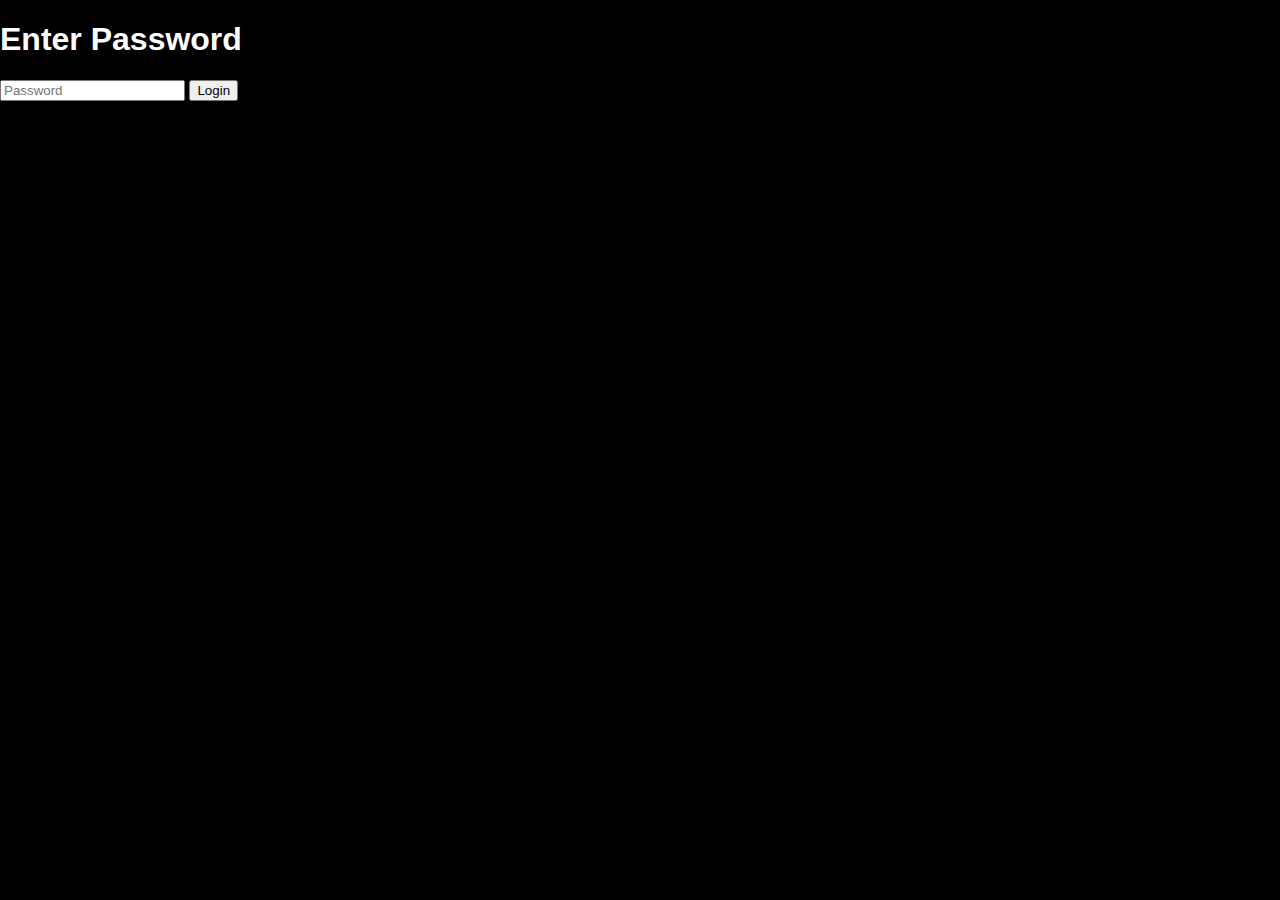
==== index.html @ 3182374b "intial commit" ====
<!DOCTYPE html>
<html lang="en">
<head>
    <meta charset="UTF-8">
    <meta name="viewport" content="width=device-width, initial-scale=1.0">
    <title>Skoomtown 2024 - Login</title>
    <link rel="stylesheet" href="assets/css/style.css">
</head>
<body>
    <div class="login-container">
        <h1>Enter Password</h1>
        <input type="password" id="password" placeholder="Password">
        <button id="login-button">Login</button>
        <p data-id="alert" style="display:none;color:red;">Incorrect password, please try again.</p>
    </div>
    <script src="assets/js/sha1.js"></script>
    <script src="assets/js/password-protect.js"></script>
</body>
</html>
---- assets/css/style.css ----
/* General Styles */
body {
    font-family: 'Orbitron', sans-serif;
    margin: 0;
    padding: 0;
    background-color: #000;
    color: #fff;
}

/* Header */
header {
    background-color: rgba(0, 0, 0, 0.8);
    color: #fff;
    padding: 20px 0;
    text-align: center;
    position: fixed;
    width: 100%;
    top: 0;
    left: 0;
    z-index: 1000;
    box-shadow: 0 2px 10px rgba(0, 0, 0, 0.7);
}

header h1 {
    font-size: 2.5em;
    margin: 0;
}

nav {
    margin-top: 10px;
}

nav a {
    color: #fff;
    margin: 0 15px;
    text-decoration: none;
    font-size: 1.2em;
}

nav a:hover {
    color: #00ffcc;
}

/* Main Content */
main {
    margin-top: 120px; /* Increase this value to ensure no overlap */
    padding: 20px;
}

/* Responsive Image */
img {
    max-width: 100%;
    height: auto;
    display: block;
    margin: 0 auto;
}

/* Media Queries for Smaller Screens */
@media (max-width: 600px) {
    header h1 {
        font-size: 1.8em; /* Smaller header font size */
    }

    nav a {
        font-size: 1em; /* Smaller nav link size */
    }

    main {
        margin-top: 100px; /* More space for the header */
    }
}

/* Button Styling */
.btn {
    background-color: #00ffcc;
    border: none;
    color: black;
    padding: 10px 20px;
    text-align: center;
    text-decoration: none;
    display: inline-block;
    font-size: 16px;
    margin: 4px 2px;
    cursor: pointer;
    border-radius: 12px;
    font-family: 'Orbitron', sans-serif;
}

.btn:hover {
    background-color: #00aaff;
    color: white;
}

.btn-1 {
    box-shadow: 0 5px 15px rgba(0, 255, 204, 0.5);
}

.btn-1c {
    font-weight: bold;
}

/* Footer */
footer {
    background-color: rgba(0, 0, 0, 0.8);
    color: #fff;
    text-align: center;
    padding: 10px 0;
    position: fixed;
    width: 100%;
    bottom: 0;
    left: 0;
}
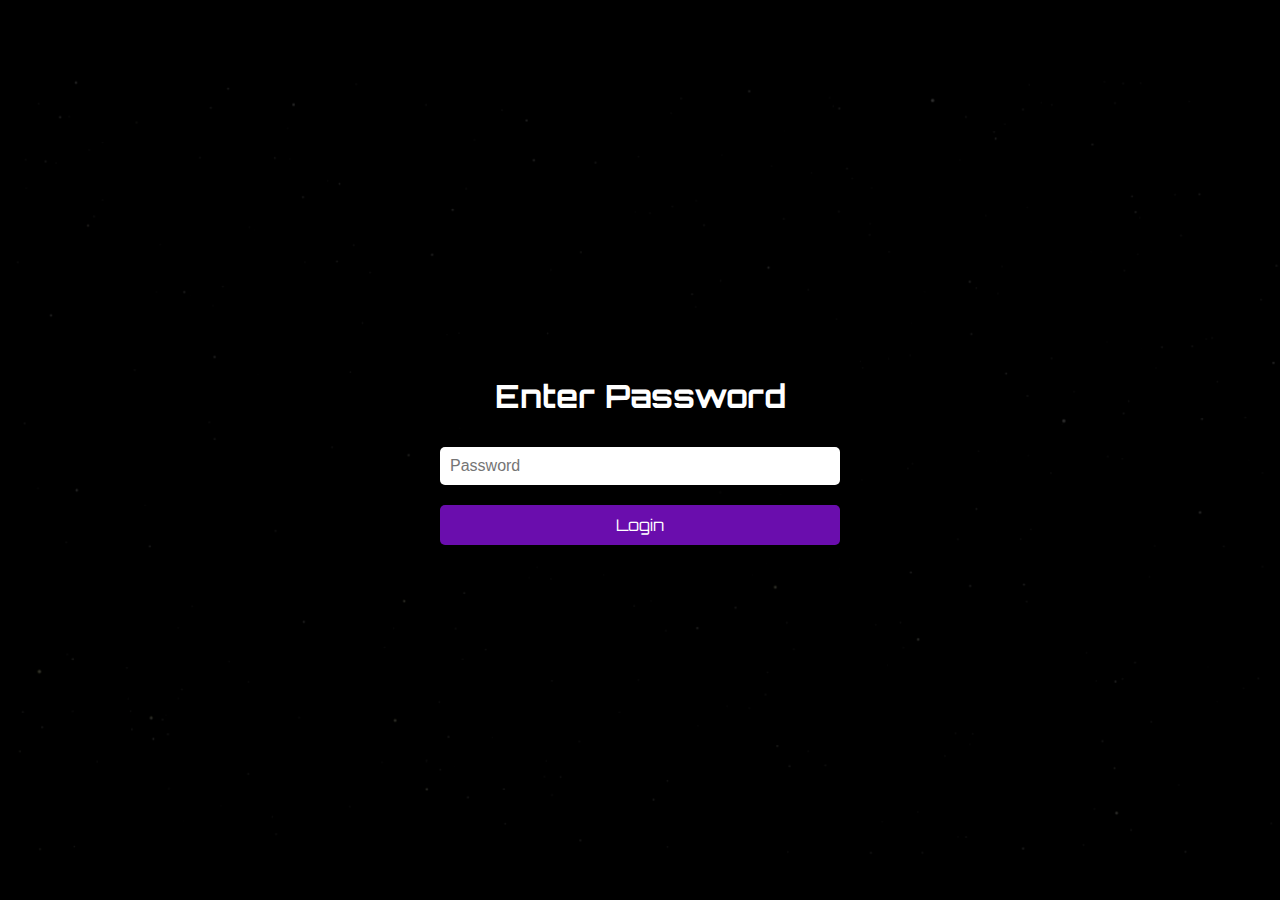
==== commit 5736d4db: "added login functionality" ====
--- a/index.html
+++ b/index.html
@@ -3,18 +3,89 @@
 <head>
     <meta charset="UTF-8">
     <meta name="viewport" content="width=device-width, initial-scale=1.0">
-    <title>Skoomtown 2024 - Login</title>
-    <link rel="stylesheet" href="assets/css/style.css">
+    <title>Skoomtown 2024 - Enter Password</title>
+    <link rel="stylesheet" href="assets/css/login.css">
+    <link href="https://fonts.googleapis.com/css2?family=Orbitron:wght@400;700&display=swap" rel="stylesheet">
+    <style>
+        /* Set the background image */
+        body {
+            margin: 0;
+            padding: 0;
+            width: 100%;
+            height: 100%;
+            background: url('assets/images/space_warp.png') no-repeat center center fixed;
+            background-size: cover; /* Ensure the background covers the entire page */
+            font-family: 'Orbitron', sans-serif;
+            color: #fff;
+            display: flex;
+            justify-content: center;
+            align-items: center;
+            opacity: 1; /* Ensure opacity is 1 */
+            filter: none; /* Ensure no filters are applied */
+        }
+
+        /* Center the login container and limit its width */
+        #login-container {
+            display: flex;
+            justify-content: center;
+            align-items: center;
+            position: absolute;
+            width: 100%;
+            height: 100%;
+            z-index: 10;
+            background: rgba(0, 0, 0, 0.8); /* Dark overlay */
+        }
+
+        .login-container-inner {
+            background-color: rgba(0, 0, 0, 0.9);
+            padding: 20px;
+            border-radius: 10px;
+            text-align: center;
+            box-shadow: 0 4px 8px rgba(0, 0, 0, 0.3);
+            max-width: 400px; /* Limit the maximum width */
+            width: 90%; /* Make it responsive, using 90% of the available width, but limited by max-width */
+        }
+
+        /* Video Container */
+        #video-container {
+            position: fixed;
+            top: 0;
+            left: 0;
+            width: 100%;
+            height: 100%;
+            z-index: 1; /* Ensure it's behind the login container */
+            display: none; /* Hide initially */
+        }
+
+        #video-container video {
+            width: 100%;
+            height: 100%;
+            object-fit: cover; /* Ensure the video covers the entire area without stretching */
+        }
+    </style>
 </head>
 <body>
-    <div class="login-container">
+<div id="login-container">
+    <div class="login-container-inner">
         <h1>Enter Password</h1>
         <input type="password" id="password" placeholder="Password">
-        <button id="login-button">Login</button>
+        <button id="login-button" class="btn btn-1 btn-1c">Login</button>
         <p data-id="alert" style="display:none;color:red;">Incorrect password, please try again.</p>
     </div>
-    <script src="assets/js/sha1.js"></script>
-    <script src="assets/js/password-protect.js"></script>
+</div>
+
+<!-- Hidden Video Container -->
+<div id="video-container">
+    <video id="intro-video">
+        <source src="assets/videos/space_warp_ramp.mp4" type="video/mp4">
+        Your browser does not support the video tag.
+    </video>
+</div>
+
+<!-- Include the Password Protection Script -->
+<script src="assets/js/password-protect.js"></script>
+
+<!-- Include SHA-1 Library -->
+<script src="assets/js/sha1.js"></script>
 </body>
 </html>
-
--- a/assets/css/login.css
+++ b/assets/css/login.css
@@ -0,0 +1,127 @@
+/* General Body Style */
+body, html {
+    margin: 0;
+    padding: 0;
+    width: 100%;
+    height: 100%;
+    overflow: hidden; /* Ensure no scrollbars are shown */
+    background: #000; /* Fallback background color */
+}
+
+/* Center the login container and limit its width */
+#login-container {
+    display: flex;
+    justify-content: center;
+    align-items: center;
+    position: absolute;
+    width: 100%;
+    height: 100%;
+    z-index: 10;
+    background: rgba(0, 0, 0, 0.8); /* Dark overlay */
+}
+
+.login-container-inner {
+    background-color: rgba(0, 0, 0, 0.9);
+    padding: 20px;
+    border-radius: 10px;
+    text-align: center;
+    box-shadow: 0 4px 8px rgba(0, 0, 0, 0.3);
+    max-width: 400px; /* Limit the maximum width */
+    width: 90%; /* Make it responsive, using 90% of the available width, but limited by max-width */
+}
+
+/* Input Field Style */
+input[type="password"] {
+    width: 100%;
+    padding: 10px;
+    margin: 10px 0;
+    border: none;
+    border-radius: 5px;
+    font-size: 16px;
+    box-sizing: border-box; /* Ensures padding and border are included in the element's width */
+}
+
+/* Button Style */
+button {
+    width: 100%; /* Match the width of the input field */
+    padding: 10px;
+    margin-top: 10px;
+    border: none;
+    border-radius: 5px;
+    background-color: #6a0dad; /* Default button color: purple */
+    color: #fff; /* White text on the button */
+    font-size: 16px;
+    cursor: pointer;
+    font-family: 'Orbitron', sans-serif;
+    box-sizing: border-box; /* Ensures padding and border are included in the element's width */
+}
+
+button:hover {
+    background-color: #8a2be2; /* Lighter purple on hover */
+    color: white;
+}
+
+/* Video Container */
+#video-container {
+    position: absolute;
+    top: 0;
+    left: 0;
+    width: 100%;
+    height: 100%;
+    z-index: 1;
+}
+
+#video-container video {
+    width: 100%;
+    height: 100%;
+    object-fit: cover; /* Ensure the video covers the entire area without stretching */
+}
+
+/* Main Content */
+main {
+    margin-top: 130px; /* Increased to ensure the main content starts below the header */
+    padding: 20px;
+}
+
+/* Responsive Image */
+img {
+    max-width: 100%;
+    height: auto;
+    display: block;
+    margin: 0 auto;
+}
+
+/* Media Queries for Smaller Screens */
+@media (max-width: 600px) {
+    header h1 {
+        font-size: 1.8em; /* Smaller header font size for small screens */
+    }
+
+    nav a {
+        font-size: 1em; /* Smaller navigation link size for small screens */
+    }
+
+    main {
+        margin-top: 100px; /* Adjusted space for header on small screens */
+    }
+
+    .login-container-inner {
+        padding: 20px; /* Adjust padding for smaller screens */
+    }
+
+    button {
+        padding: 10px; /* Adjust button padding for smaller screens */
+    }
+}
+
+/* Footer */
+footer {
+    background-color: rgba(0, 0, 0, 0.8);
+    color: #fff;
+    text-align: center;
+    padding: 10px 0;
+    position: fixed;
+    width: 100%;
+    bottom: 0;
+    left: 0;
+}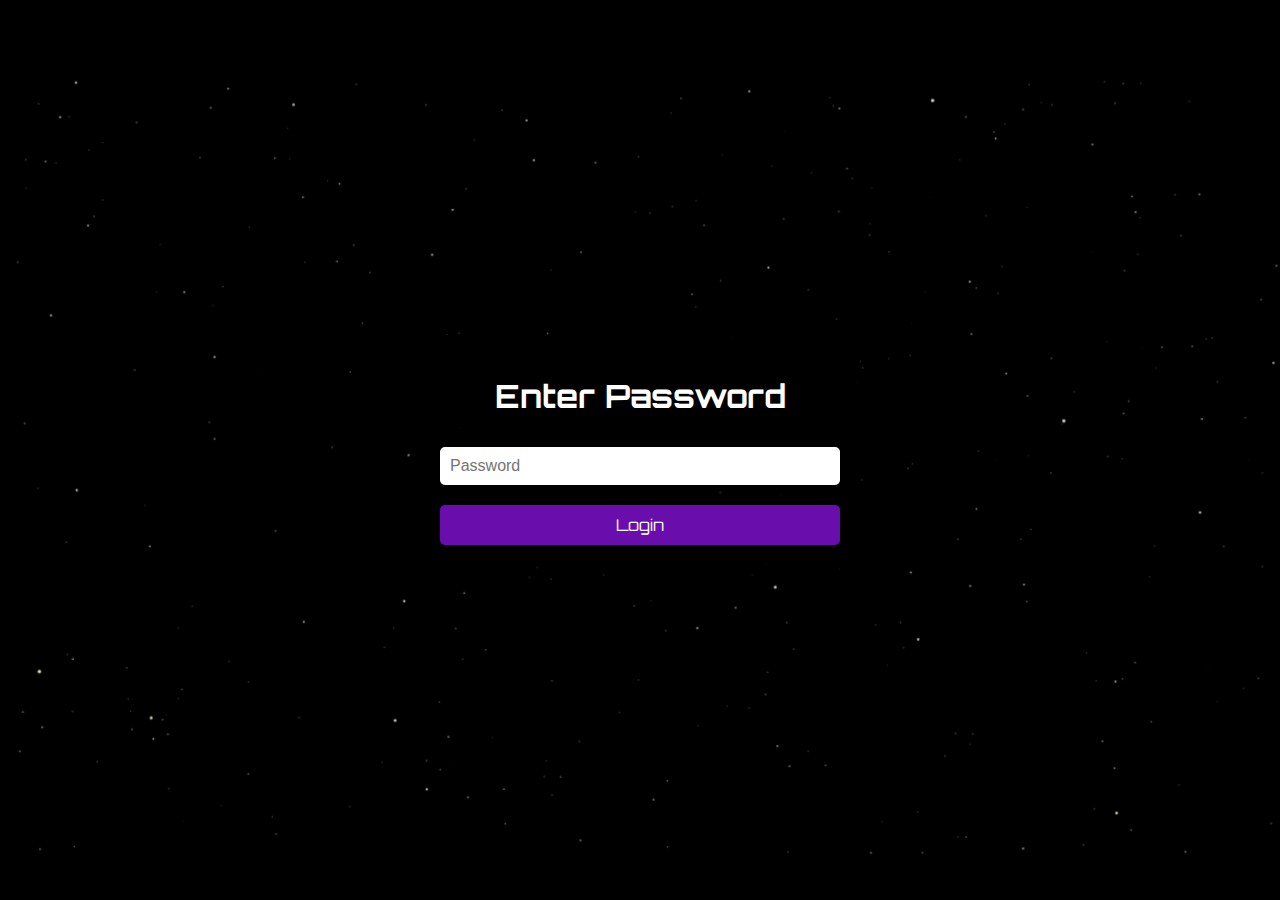
==== commit f64f4049: "login updated. Main page added poster. modified updates and lore" ====
--- a/index.html
+++ b/index.html
@@ -32,8 +32,8 @@
             position: absolute;
             width: 100%;
             height: 100%;
-            z-index: 10;
-            background: rgba(0, 0, 0, 0.8); /* Dark overlay */
+            z-index: 3;
+            background: rgba(0, 0, 0, 0.05); /* Dark overlay */
         }
 
         .login-container-inner {
@@ -44,23 +44,6 @@
             box-shadow: 0 4px 8px rgba(0, 0, 0, 0.3);
             max-width: 400px; /* Limit the maximum width */
             width: 90%; /* Make it responsive, using 90% of the available width, but limited by max-width */
-        }
-
-        /* Video Container */
-        #video-container {
-            position: fixed;
-            top: 0;
-            left: 0;
-            width: 100%;
-            height: 100%;
-            z-index: 1; /* Ensure it's behind the login container */
-            display: none; /* Hide initially */
-        }
-
-        #video-container video {
-            width: 100%;
-            height: 100%;
-            object-fit: cover; /* Ensure the video covers the entire area without stretching */
         }
     </style>
 </head>
@@ -74,14 +57,6 @@
     </div>
 </div>
 
-<!-- Hidden Video Container -->
-<div id="video-container">
-    <video id="intro-video">
-        <source src="assets/videos/space_warp_ramp.mp4" type="video/mp4">
-        Your browser does not support the video tag.
-    </video>
-</div>
-
 <!-- Include the Password Protection Script -->
 <script src="assets/js/password-protect.js"></script>
 
--- a/assets/css/login.css
+++ b/assets/css/login.css
@@ -61,21 +61,7 @@
     color: white;
 }
 
-/* Video Container */
-#video-container {
-    position: absolute;
-    top: 0;
-    left: 0;
-    width: 100%;
-    height: 100%;
-    z-index: 1;
-}
 
-#video-container video {
-    width: 100%;
-    height: 100%;
-    object-fit: cover; /* Ensure the video covers the entire area without stretching */
-}
 
 /* Main Content */
 main {
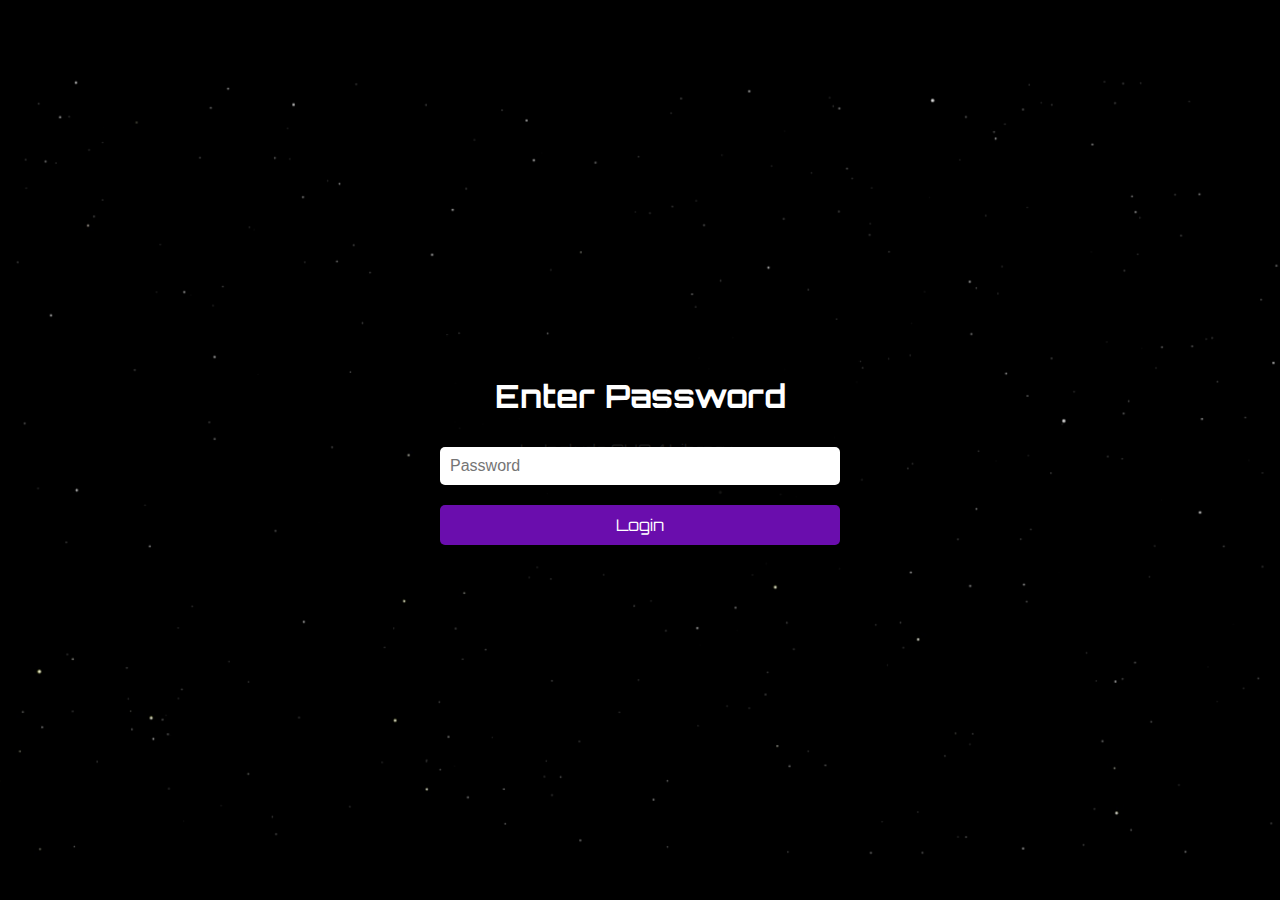
==== commit f6ad4cea: "fixed bug on leaving login page attempt 3" ====
--- a/index.html
+++ b/index.html
@@ -57,10 +57,10 @@
     </div>
 </div>
 
+!-- Include SHA-1 Library -->
+<script src="assets/js/sha1.js"></script>
 <!-- Include the Password Protection Script -->
 <script src="assets/js/password-protect.js"></script>
 
-<!-- Include SHA-1 Library -->
-<script src="assets/js/sha1.js"></script>
 </body>
 </html>
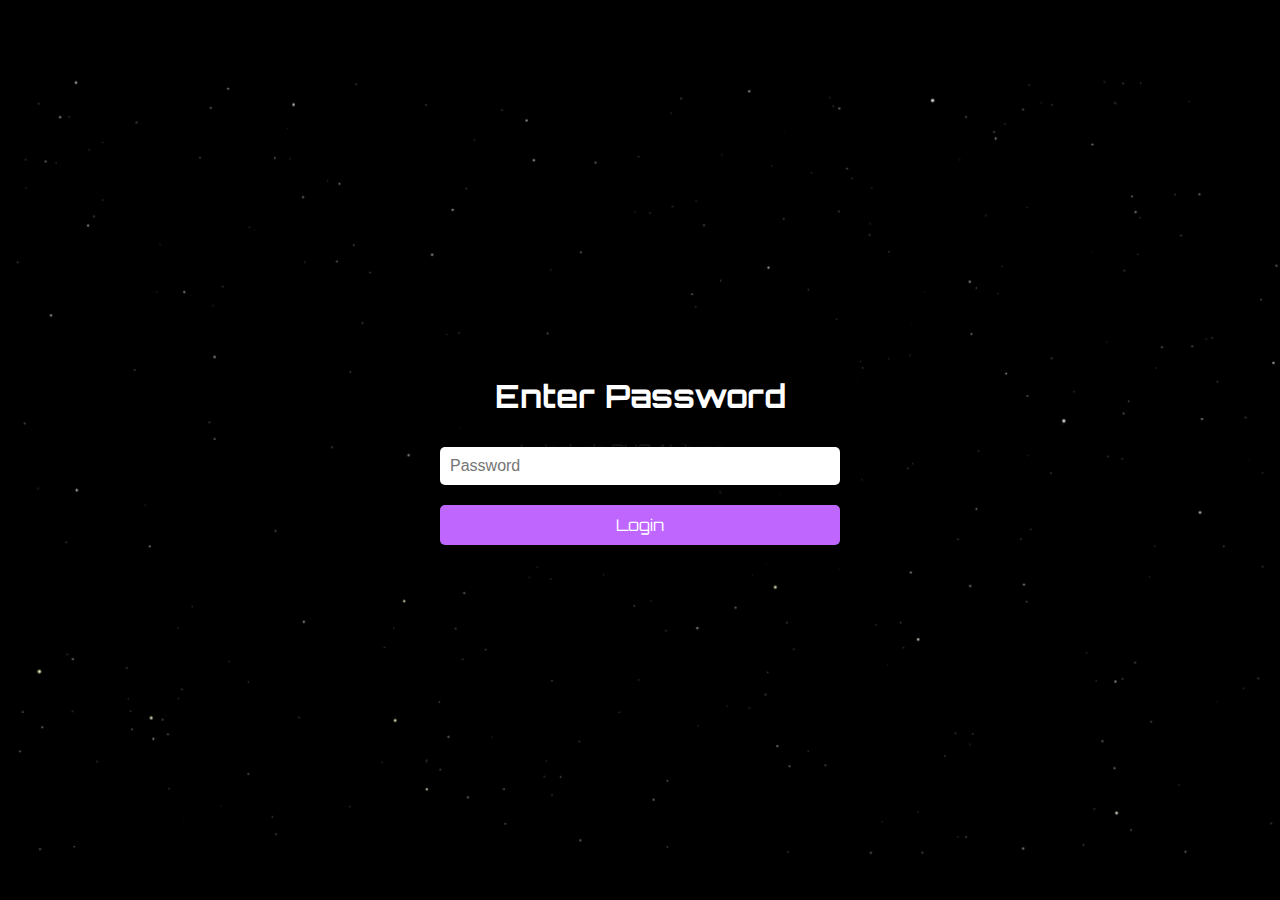
==== commit b79d71ce: "Google analytics tag" ====
--- a/index.html
+++ b/index.html
@@ -1,6 +1,15 @@
 <!DOCTYPE html>
 <html lang="en">
 <head>
+    <!-- Google tag (gtag.js) -->
+    <script async src="https://www.googletagmanager.com/gtag/js?id=G-1ZDNK3V6RR"></script>
+    <script>
+      window.dataLayer = window.dataLayer || [];
+      function gtag(){dataLayer.push(arguments);}
+      gtag('js', new Date());
+
+      gtag('config', 'G-1ZDNK3V6RR');
+    </script>
     <meta charset="UTF-8">
     <meta name="viewport" content="width=device-width, initial-scale=1.0">
     <title>Skoomtown 2024 - Enter Password</title>
--- a/assets/css/login.css
+++ b/assets/css/login.css
@@ -48,7 +48,7 @@
     margin-top: 10px;
     border: none;
     border-radius: 5px;
-    background-color: #6a0dad; /* Default button color: purple */
+    background-color: #bf66ff; /* Default button color: purple */
     color: #fff; /* White text on the button */
     font-size: 16px;
     cursor: pointer;
